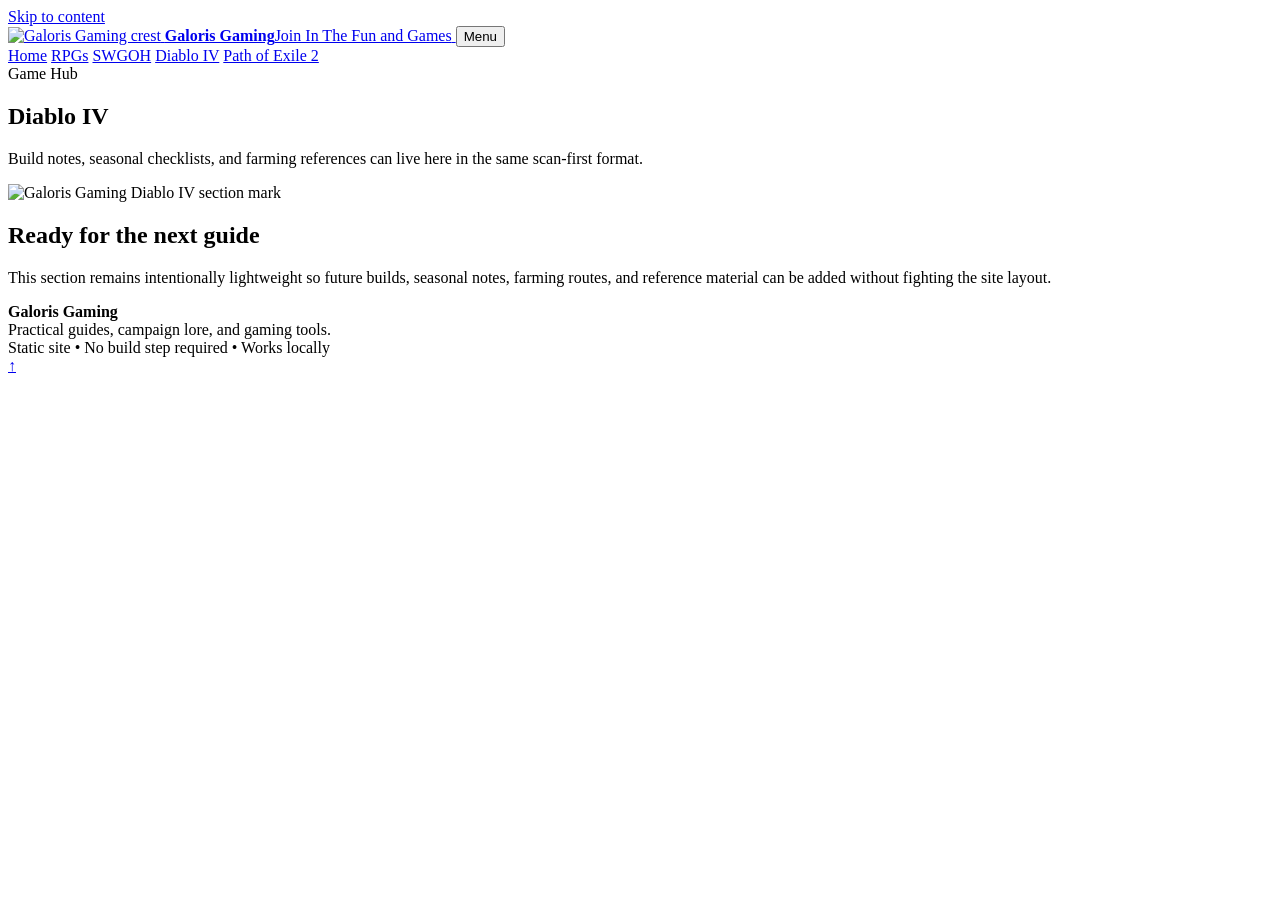
==== diablo4.html @ d92776c5 "Add files via upload" ====
<!doctype html><html lang="en"><head><meta charset="utf-8"><meta name="viewport" content="width=device-width,initial-scale=1">
<title>Diablo IV • Galoris Gaming</title><link rel="icon" type="image/png" href="assets/favicon.png"><link rel="stylesheet" href="assets/styles.css"></head><body data-page="diablo4">
<a class="skip-link" href="#content">Skip to content</a>
<header class="site-header">
  <div class="container nav-wrap">
    <a class="brand" href="index.html">
      <img src="assets/galoris-gaming-logo.png"  alt="Galoris Gaming crest">
      <span class="brand-copy"><strong>Galoris Gaming</strong><span>Join In The Fun and Games</span></span>
    </a>
    <button class="nav-toggle" aria-label="Toggle navigation">Menu</button>
    <nav class="site-nav" aria-label="Primary">
      <a href="index.html" data-page="home">Home</a>
      <a href="rpg.html" data-page="rpg">RPGs</a>
      <a href="swgoh.html" data-page="swgoh">SWGOH</a>
      <a href="diablo4.html" data-page="diablo4">Diablo IV</a>
      <a href="poe2.html" data-page="poe2">Path of Exile 2</a>
    </nav>
  </div>
</header>

<main id="content"><section class="hero"><div class="container hero-grid"><div><div class="eyebrow">Game Hub</div><h1>Diablo IV</h1><p class="lead">Build notes, seasonal checklists, and farming references can live here in the same scan-first format.</p></div><div class="hero-art"><img src="assets/diablo-mark.svg" alt="Galoris Gaming Diablo IV section mark"></div></div></section>
<section class="section"><div class="container"><div class="panel"><h2>Ready for the next guide</h2><p>This section remains intentionally lightweight so future builds, seasonal notes, farming routes, and reference material can be added without fighting the site layout.</p></div></div></section></main>
<footer class="site-footer">
  <div class="container footer-row">
    <div><strong>Galoris Gaming</strong><br>Practical guides, campaign lore, and gaming tools.</div>
    <div>Static site • No build step required • Works locally</div>
  </div>
</footer>
<a class="backtop" href="#content" aria-label="Back to top">↑</a>
<script src="assets/site.js"></script>
</body></html>
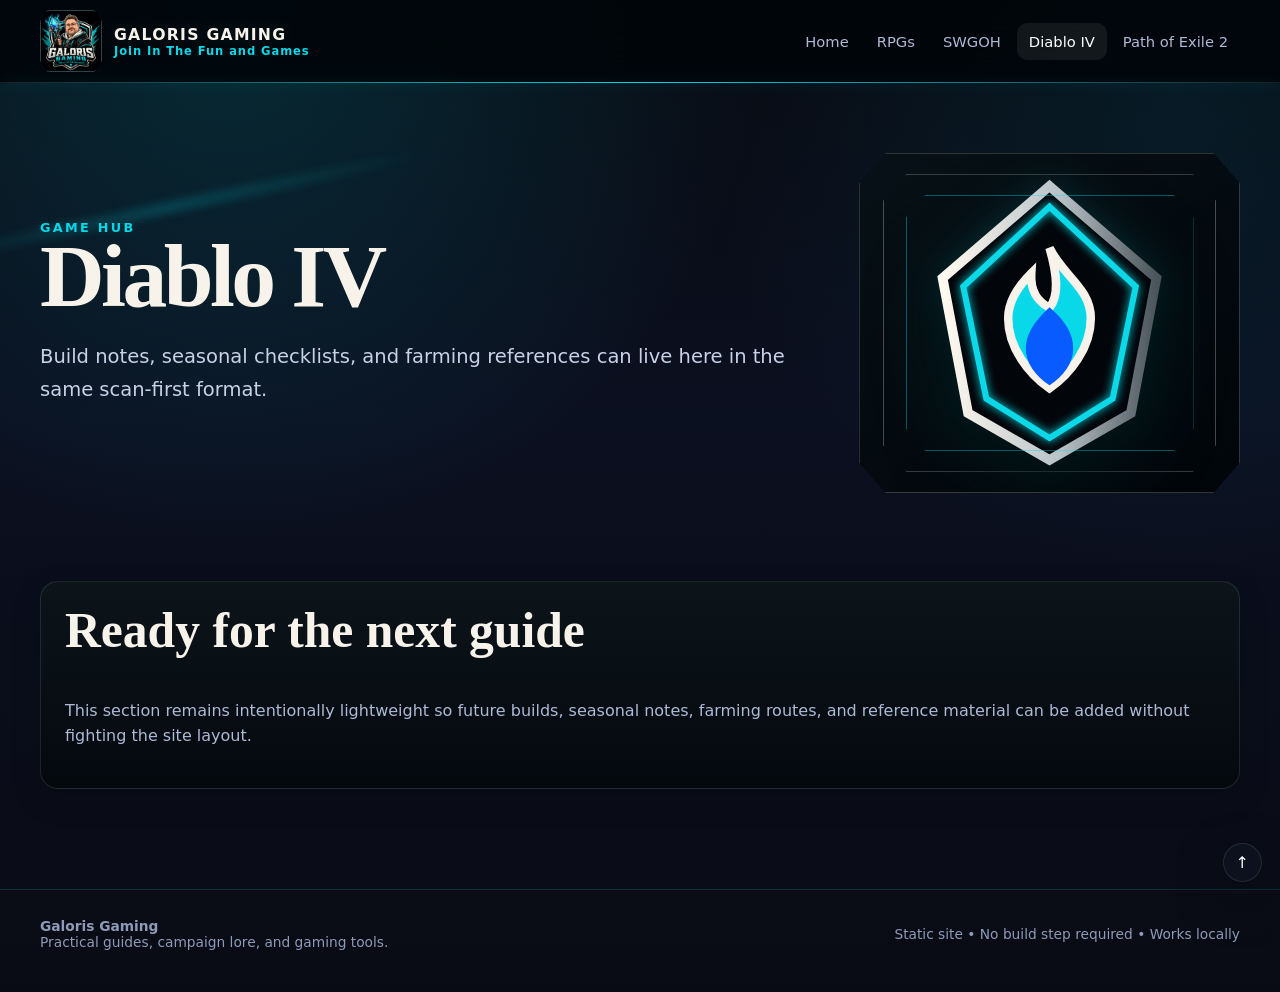
==== commit faf228f2: "Add files via upload" ====
--- a/diablo4.html
+++ b/diablo4.html
@@ -1,5 +1,5 @@
 <!doctype html><html lang="en"><head><meta charset="utf-8"><meta name="viewport" content="width=device-width,initial-scale=1">
-<title>Diablo IV • Galoris Gaming</title><link rel="icon" type="image/png" href="assets/favicon.png"><link rel="stylesheet" href="assets/styles.css"></head><body data-page="diablo4">
+<title>Diablo IV • Galoris Gaming</title><link rel="icon" type="image/png" href="assets/favicon.png"><link rel="stylesheet" href="assets/styles.css?v=20260903-1"></head><body data-page="diablo4">
 <a class="skip-link" href="#content">Skip to content</a>
 <header class="site-header">
   <div class="container nav-wrap">
@@ -27,5 +27,5 @@
   </div>
 </footer>
 <a class="backtop" href="#content" aria-label="Back to top">↑</a>
-<script src="assets/site.js"></script>
+<script src="assets/site.js?v=20260903-1"></script>
 </body></html>
--- a/assets/styles.css
+++ b/assets/styles.css
@@ -0,0 +1,291 @@
+
+:root{
+  --bg:#090b14;
+  --bg-2:#0e1220;
+  --panel:#13192a;
+  --panel-2:#171f34;
+  --ink:#edf2ff;
+  --muted:#aeb9d6;
+  --gold:#08d8e8;
+  --gold-2:#006878;
+  --violet:#087dff;
+  --cyan:#15e6ef;
+  --red:#ff766f;
+  --green:#63d69c;
+  --line:rgba(255,255,255,.10);
+  --shadow:0 18px 50px rgba(0,0,0,.34);
+  --radius:18px;
+  --max:1200px;
+}
+*{box-sizing:border-box}
+html{scroll-behavior:smooth}
+body{
+  margin:0;
+  font-family:Inter,ui-sans-serif,system-ui,-apple-system,BlinkMacSystemFont,"Segoe UI",sans-serif;
+  color:var(--ink);
+  background:
+    radial-gradient(circle at 18% 0%, rgba(0,216,232,.16), transparent 34rem),
+    radial-gradient(circle at 92% 10%, rgba(0,108,125,.16), transparent 30rem),
+    linear-gradient(180deg,#080a11 0%,#0b1020 42%,#090b14 100%);
+  min-height:100vh;
+}
+body:before{
+  content:"";
+  position:fixed;inset:0;pointer-events:none;opacity:.18;
+  background-image:linear-gradient(rgba(255,255,255,.025) 1px,transparent 1px),linear-gradient(90deg,rgba(255,255,255,.025) 1px,transparent 1px);
+  background-size:42px 42px;
+  mask-image:linear-gradient(to bottom,black,transparent 82%);
+}
+a{color:inherit}
+img{max-width:100%;display:block}
+button,input{font:inherit}
+.container{width:min(var(--max),calc(100% - 32px));margin-inline:auto}
+.skip-link{position:absolute;left:-9999px}
+.skip-link:focus{left:16px;top:16px;background:#fff;color:#000;padding:10px 14px;z-index:1000;border-radius:8px}
+.site-header{
+  position:sticky;top:0;z-index:100;
+  background:rgba(1,5,9,.90);backdrop-filter:blur(18px);
+  border-bottom:1px solid var(--line);
+}
+.nav-wrap{display:flex;align-items:center;gap:22px;min-height:82px}
+.brand{display:flex;align-items:center;gap:12px;text-decoration:none;min-width:max-content}
+.brand img{width:56px;height:56px;object-fit:contain;filter:drop-shadow(0 0 18px rgba(8,216,232,.28))}
+.brand-copy strong{display:block;letter-spacing:.08em;text-transform:uppercase;font-size:.98rem}
+.brand-copy span{display:block;color:var(--gold);font-size:.72rem;letter-spacing:.08em}
+.site-nav{display:flex;align-items:center;gap:4px;margin-left:auto}
+.site-nav a{padding:10px 12px;text-decoration:none;color:var(--muted);border-radius:10px;font-size:.92rem}
+.site-nav a:hover,.site-nav a.active{color:#fff;background:rgba(255,255,255,.07)}
+.nav-toggle{display:none;margin-left:auto;border:1px solid var(--line);background:var(--panel);color:#fff;border-radius:10px;padding:9px 11px}
+main{position:relative;z-index:1}
+.hero{padding:70px 0 44px}
+.hero-grid{display:grid;grid-template-columns:1.35fr .65fr;gap:28px;align-items:center}
+.eyebrow{color:var(--gold);font-size:.8rem;letter-spacing:.18em;text-transform:uppercase;font-weight:700}
+h1,h2,h3{font-family:Georgia,"Times New Roman",serif;margin-top:0}
+h1{font-size:clamp(2.5rem,7vw,5.6rem);line-height:.92;letter-spacing:-.04em;margin-bottom:22px}
+h2{font-size:clamp(1.8rem,4vw,3.1rem);line-height:1.02}
+h3{font-size:1.2rem}
+.lead{font-size:clamp(1.03rem,2vw,1.22rem);line-height:1.7;color:#c8d1e8;max-width:780px}
+.hero-art{
+  position:relative;min-height:340px;border:1px solid var(--line);border-radius:28px;overflow:hidden;
+  background:
+    radial-gradient(circle at 50% 35%,rgba(8,216,232,.22),transparent 24%),
+    radial-gradient(circle at 50% 50%,rgba(7,91,255,.18),transparent 44%),
+    linear-gradient(145deg,#14172a,#080a11);
+  box-shadow:var(--shadow)
+}
+.hero-art img{position:absolute;inset:10%;width:80%;height:80%;object-fit:contain;filter:drop-shadow(0 22px 26px rgba(0,0,0,.6))}
+.hero-art:before,.hero-art:after{content:"";position:absolute;border:1px solid rgba(247,243,234,.32);border-radius:50%;inset:10%;transform:rotate(18deg)}
+.hero-art:after{inset:22%;transform:rotate(-18deg);border-color:rgba(84,216,255,.25)}
+.hero-actions,.pill-row{display:flex;gap:10px;flex-wrap:wrap}
+.btn{
+  display:inline-flex;align-items:center;justify-content:center;gap:8px;
+  text-decoration:none;border-radius:999px;padding:11px 16px;border:1px solid var(--line);
+  background:rgba(255,255,255,.04);font-weight:700;font-size:.92rem
+}
+.btn.primary{background:linear-gradient(135deg,#00bccc,#006674);border-color:rgba(255,255,255,.16)}
+.btn.gold{background:linear-gradient(135deg,#f7f3ea,#aeb8bd);color:#061015}
+.badge,.tag{
+  display:inline-flex;align-items:center;gap:7px;padding:6px 10px;border-radius:999px;
+  border:1px solid var(--line);background:rgba(255,255,255,.04);color:#cfd8ef;font-size:.78rem
+}
+.tag.good{border-color:rgba(99,214,156,.35);color:#9aefc3}
+.tag.warn{border-color:rgba(8,216,232,.30);color:#dffcff}
+.tag.danger{border-color:rgba(255,122,122,.35);color:#ffaaaa}
+.section{padding:44px 0}
+.section-head{display:flex;gap:24px;justify-content:space-between;align-items:end;margin-bottom:20px}
+.section-head p{max-width:680px;color:var(--muted);line-height:1.65;margin:0}
+.card-grid{display:grid;grid-template-columns:repeat(3,minmax(0,1fr));gap:16px}
+.card,.panel{
+  background:linear-gradient(180deg,rgba(21,27,46,.96),rgba(14,18,32,.96));
+  border:1px solid var(--line);border-radius:var(--radius);box-shadow:0 10px 30px rgba(0,0,0,.18)
+}
+.card{padding:20px}
+.card p,.panel p{color:var(--muted);line-height:1.58}
+.card .kicker{color:var(--cyan);text-transform:uppercase;letter-spacing:.12em;font-size:.7rem;font-weight:800}
+.panel{padding:24px}
+.feature-card{min-height:220px;position:relative;overflow:hidden}
+.feature-card:after{content:"";position:absolute;width:180px;height:180px;border-radius:50%;right:-70px;bottom:-80px;background:radial-gradient(circle,rgba(8,216,232,.20),transparent 65%)}
+.quick-links{display:grid;grid-template-columns:repeat(4,minmax(0,1fr));gap:12px}
+.quick-link{padding:16px;border-radius:14px;border:1px solid var(--line);background:rgba(255,255,255,.035);text-decoration:none}
+.quick-link:hover{border-color:rgba(8,216,232,.45);background:rgba(8,216,232,.06)}
+.quick-link strong{display:block;margin-bottom:4px}
+.quick-link span{color:var(--muted);font-size:.83rem}
+.callout{border-left:3px solid var(--gold);padding:14px 16px;background:rgba(8,216,232,.07);border-radius:0 12px 12px 0;color:#dbe3f4}
+.callout.cyan{border-color:var(--cyan);background:rgba(8,216,232,.07)}
+.callout.red{border-color:var(--red);background:rgba(255,122,122,.07)}
+.metric-row{display:grid;grid-template-columns:repeat(4,minmax(0,1fr));gap:12px;margin:22px 0}
+.metric{padding:14px;border:1px solid var(--line);background:rgba(255,255,255,.035);border-radius:14px}
+.metric strong{display:block;font-size:1.4rem;color:#fff}
+.metric span{font-size:.78rem;color:var(--muted)}
+.timeline{position:relative;margin-top:24px}
+.timeline:before{content:"";position:absolute;left:17px;top:5px;bottom:5px;width:2px;background:linear-gradient(var(--gold),var(--violet),var(--cyan))}
+.timeline-item{position:relative;padding:0 0 26px 52px}
+.timeline-item:before{content:"";position:absolute;left:9px;top:3px;width:18px;height:18px;border-radius:50%;background:#0b0f1c;border:4px solid var(--gold);box-shadow:0 0 0 4px rgba(8,216,232,.08)}
+.timeline-item:nth-child(2n):before{border-color:var(--violet)}
+.timeline-item:nth-child(3n):before{border-color:var(--cyan)}
+.timeline-item p{margin:6px 0;color:var(--muted);line-height:1.55}
+.search-box{display:flex;gap:10px;margin:16px 0 22px}
+.search-box input{
+  width:100%;border:1px solid var(--line);background:#0b0f1b;color:#fff;border-radius:12px;padding:12px 14px;outline:none
+}
+.search-box input:focus{border-color:rgba(8,216,232,.5);box-shadow:0 0 0 3px rgba(8,216,232,.08)}
+.deity-grid{display:grid;grid-template-columns:repeat(3,minmax(0,1fr));gap:14px}
+.deity{padding:18px}
+.deity h3{margin-bottom:6px}
+.deity-meta{display:flex;gap:6px;flex-wrap:wrap;margin:10px 0}
+.deity dl{display:grid;grid-template-columns:92px 1fr;gap:6px 10px;margin:10px 0 0;font-size:.86rem}
+.deity dt{color:#8d9ab8}
+.deity dd{margin:0;color:#d9e1f1}
+details{border:1px solid var(--line);border-radius:14px;background:rgba(255,255,255,.025);overflow:hidden}
+details+details{margin-top:10px}
+summary{cursor:pointer;padding:16px 18px;font-weight:800;list-style:none}
+summary::-webkit-details-marker{display:none}
+summary:after{content:"+";float:right;color:var(--gold)}
+details[open] summary:after{content:"–"}
+.details-body{padding:0 18px 18px;color:var(--muted);line-height:1.58}
+.location-grid{display:grid;grid-template-columns:repeat(2,minmax(0,1fr));gap:16px}
+.location-card h3{font-size:1.45rem;margin-bottom:4px}
+.location-card .facts{display:grid;grid-template-columns:repeat(2,minmax(0,1fr));gap:8px;margin:14px 0}
+.fact{padding:10px 12px;background:rgba(255,255,255,.035);border-radius:10px;border:1px solid var(--line)}
+.fact b{display:block;font-size:.72rem;text-transform:uppercase;letter-spacing:.08em;color:#8fa0c4}
+.fact span{display:block;margin-top:4px}
+.mod-workflow{counter-reset:step;display:grid;gap:12px}
+.mod-step{position:relative;padding:20px 20px 20px 68px;border:1px solid var(--line);background:rgba(255,255,255,.03);border-radius:16px}
+.mod-step:before{
+  counter-increment:step;content:counter(step);
+  position:absolute;left:18px;top:18px;width:34px;height:34px;border-radius:10px;display:grid;place-items:center;
+  background:linear-gradient(135deg,#00d8e8,#00606c);font-weight:900
+}
+.mod-step h3{margin-bottom:6px}
+.mod-step p{margin:0;color:var(--muted);line-height:1.55}
+.check-row{display:flex;align-items:flex-start;gap:10px;padding:10px 12px;border:1px solid var(--line);border-radius:10px;background:rgba(0,0,0,.12)}
+.check-row input{margin-top:4px;accent-color:#08d8e8}
+.check-row label{line-height:1.45;color:#dbe3f4}
+.table-wrap{overflow-x:auto;border:1px solid var(--line);border-radius:14px}
+table{width:100%;border-collapse:collapse;min-width:640px;background:rgba(255,255,255,.02)}
+th,td{padding:12px 14px;text-align:left;border-bottom:1px solid var(--line);vertical-align:top}
+th{font-size:.76rem;letter-spacing:.08em;text-transform:uppercase;color:#9fb0d2;background:rgba(255,255,255,.04)}
+td{color:#dbe3f4;line-height:1.42}
+tr:last-child td{border-bottom:0}
+.rule-grid{display:grid;grid-template-columns:repeat(3,minmax(0,1fr));gap:14px}
+.rule{padding:16px;border-radius:14px;border:1px solid var(--line);background:rgba(255,255,255,.03)}
+.rule strong{display:block;margin-bottom:6px}
+.rule p{margin:0;font-size:.91rem}
+.site-footer{border-top:1px solid var(--line);margin-top:56px;padding:28px 0 42px;color:#8e9bb8;font-size:.86rem}
+.footer-row{display:flex;justify-content:space-between;gap:20px;align-items:center}
+.hidden-by-search{display:none!important}
+.section-nav{display:flex;gap:8px;flex-wrap:wrap;margin-top:20px}
+.section-nav a{font-size:.82rem;text-decoration:none}
+.backtop{position:fixed;right:18px;bottom:18px;z-index:20;border:1px solid var(--line);background:rgba(14,18,32,.9);color:#fff;border-radius:999px;padding:9px 12px;text-decoration:none;box-shadow:var(--shadow)}
+.source-note{font-size:.8rem;color:#8e9bb8;line-height:1.5}
+@media (max-width:900px){
+  .hero-grid,.location-grid{grid-template-columns:1fr}
+  .hero-art{min-height:260px}
+  .card-grid,.deity-grid{grid-template-columns:repeat(2,minmax(0,1fr))}
+  .quick-links,.metric-row{grid-template-columns:repeat(2,minmax(0,1fr))}
+  .site-nav{display:none;position:absolute;left:16px;right:16px;top:76px;flex-direction:column;align-items:stretch;background:#0c101d;border:1px solid var(--line);border-radius:14px;padding:8px;box-shadow:var(--shadow)}
+  .site-nav.open{display:flex}
+  .nav-toggle{display:block}
+  .site-nav a{padding:12px}
+}
+@media (max-width:620px){
+  .container{width:min(var(--max),calc(100% - 22px))}
+  .hero{padding-top:44px}
+  .card-grid,.deity-grid,.rule-grid{grid-template-columns:1fr}
+  .quick-links,.metric-row{grid-template-columns:1fr 1fr}
+  .section-head{display:block}
+  .section-head p{margin-top:8px}
+  .brand-copy span{display:none}
+  .footer-row{display:block}
+  .location-card .facts{grid-template-columns:1fr}
+}
+
+/* Galoris Gaming brand layer */
+:root{
+  --brand-cyan:#08d8e8;
+  --brand-cyan-deep:#00606c;
+  --brand-blue:#087dff;
+  --brand-ivory:#f7f3ea;
+  --brand-steel:#aeb8bd;
+  --brand-black:#010509;
+}
+body{background-color:var(--brand-black)}
+.site-header:after{
+  content:"";position:absolute;left:0;right:0;bottom:-1px;height:1px;
+  background:linear-gradient(90deg,transparent,var(--brand-cyan),transparent);
+  box-shadow:0 0 14px rgba(8,216,232,.45)
+}
+.brand img{
+  width:62px;height:62px;border-radius:10px;object-fit:cover;
+  object-position:center;clip-path:polygon(12% 0,88% 0,100% 18%,100% 82%,88% 100%,12% 100%,0 82%,0 18%);
+  border:1px solid rgba(247,243,234,.18)
+}
+.brand-copy strong{color:var(--brand-ivory);text-shadow:0 0 18px rgba(8,216,232,.18)}
+.brand-copy span{color:var(--brand-cyan);font-weight:800}
+.hero{overflow:hidden;position:relative}
+.hero:before{
+  content:"";position:absolute;left:-8vw;top:120px;width:42vw;height:10px;transform:rotate(-12deg);
+  background:linear-gradient(90deg,transparent,rgba(8,216,232,.5),transparent);filter:blur(5px);opacity:.45
+}
+.hero-art{
+  border-radius:24px;
+  clip-path:polygon(7% 0,93% 0,100% 9%,100% 91%,93% 100%,7% 100%,0 91%,0 9%);
+  border-color:rgba(247,243,234,.18);
+  background:radial-gradient(circle at 50% 45%,rgba(8,216,232,.16),transparent 42%),linear-gradient(145deg,#071117,#010509);
+}
+.hero-art:before{inset:6%;border-radius:24px;border-color:rgba(247,243,234,.28);transform:none;clip-path:polygon(7% 0,93% 0,100% 9%,100% 91%,93% 100%,7% 100%,0 91%,0 9%)}
+.hero-art:after{inset:12%;border-radius:20px;border-color:rgba(8,216,232,.38);transform:none;clip-path:polygon(7% 0,93% 0,100% 9%,100% 91%,93% 100%,7% 100%,0 91%,0 9%)}
+.hero-art img{inset:4%;width:92%;height:92%;filter:drop-shadow(0 20px 34px rgba(0,0,0,.72)) drop-shadow(0 0 16px rgba(8,216,232,.18))}
+.home-logo-art img{inset:0;width:100%;height:100%;object-fit:cover}
+.eyebrow{color:var(--brand-cyan);text-shadow:0 0 12px rgba(8,216,232,.18)}
+h1,h2,h3{color:var(--brand-ivory)}
+.card,.panel{
+  border-color:rgba(174,184,189,.15);
+  background:linear-gradient(180deg,rgba(12,21,27,.97),rgba(4,9,14,.98));
+}
+.card:hover{border-color:rgba(8,216,232,.26)}
+.card .kicker{color:var(--brand-cyan)}
+.btn{border-color:rgba(174,184,189,.18)}
+.btn.primary{box-shadow:inset 0 0 0 1px rgba(247,243,234,.08),0 0 24px rgba(8,216,232,.10)}
+.btn.gold{box-shadow:0 0 24px rgba(247,243,234,.08)}
+.tag{background:rgba(8,216,232,.035)}
+.callout{border-left-color:var(--brand-cyan)}
+.timeline:before{background:linear-gradient(var(--brand-ivory),var(--brand-cyan),var(--brand-blue))}
+.timeline-item:before{border-color:var(--brand-ivory)}
+.timeline-item:nth-child(2n):before{border-color:var(--brand-cyan)}
+.timeline-item:nth-child(3n):before{border-color:var(--brand-blue)}
+summary:after{color:var(--brand-cyan)}
+.mod-step:before{color:#001014;box-shadow:0 0 20px rgba(8,216,232,.18)}
+.section-head{position:relative;padding-bottom:10px}
+.section-head:before{
+  content:"";position:absolute;left:0;bottom:0;width:110px;height:4px;
+  background:linear-gradient(90deg,var(--brand-cyan),transparent);
+  clip-path:polygon(0 0,100% 0,92% 100%,0 100%)
+}
+.brand-divider{
+  height:18px;margin:12px 0 0;
+  background:url("galoris-crystal.svg") center/18px 18px no-repeat,
+             linear-gradient(90deg,transparent,rgba(8,216,232,.65) 45%,transparent 45%,transparent 55%,rgba(8,216,232,.65) 55%,transparent);
+  opacity:.65
+}
+.site-footer{border-top-color:rgba(8,216,232,.18)}
+
+.card-mark{
+  width:54px;height:54px;object-fit:contain;margin:0 0 12px auto;
+  filter:drop-shadow(0 0 12px rgba(8,216,232,.16));
+}
+.feature-card{transition:transform .18s ease,border-color .18s ease,background .18s ease}
+.feature-card:hover{transform:translateY(-2px);background:linear-gradient(180deg,rgba(12,28,34,.98),rgba(4,9,14,.98))}
+.feature-card .kicker{margin-top:-54px}
+@media(max-width:620px){.card-mark{width:46px;height:46px}.feature-card .kicker{margin-top:-46px}}
+
+@media(min-width:1000px){
+  body[data-page="home"] .card-grid{grid-template-columns:repeat(4,minmax(0,1fr))}
+}
+
+/* SWGOH hub additions */
+.swgoh-hub-grid{grid-template-columns:repeat(3,minmax(0,1fr))}
+.image-feature-card{padding-top:154px}
+.image-feature-card .feature-banner{position:absolute;left:0;right:0;top:0;width:100%;height:132px;object-fit:cover;object-position:center 42%;border-bottom:1px solid rgba(8,216,232,.16);filter:saturate(.94) contrast(1.03)}
+.image-feature-card .kicker{margin-top:0}
+@media(max-width:900px){.swgoh-hub-grid{grid-template-columns:1fr}}
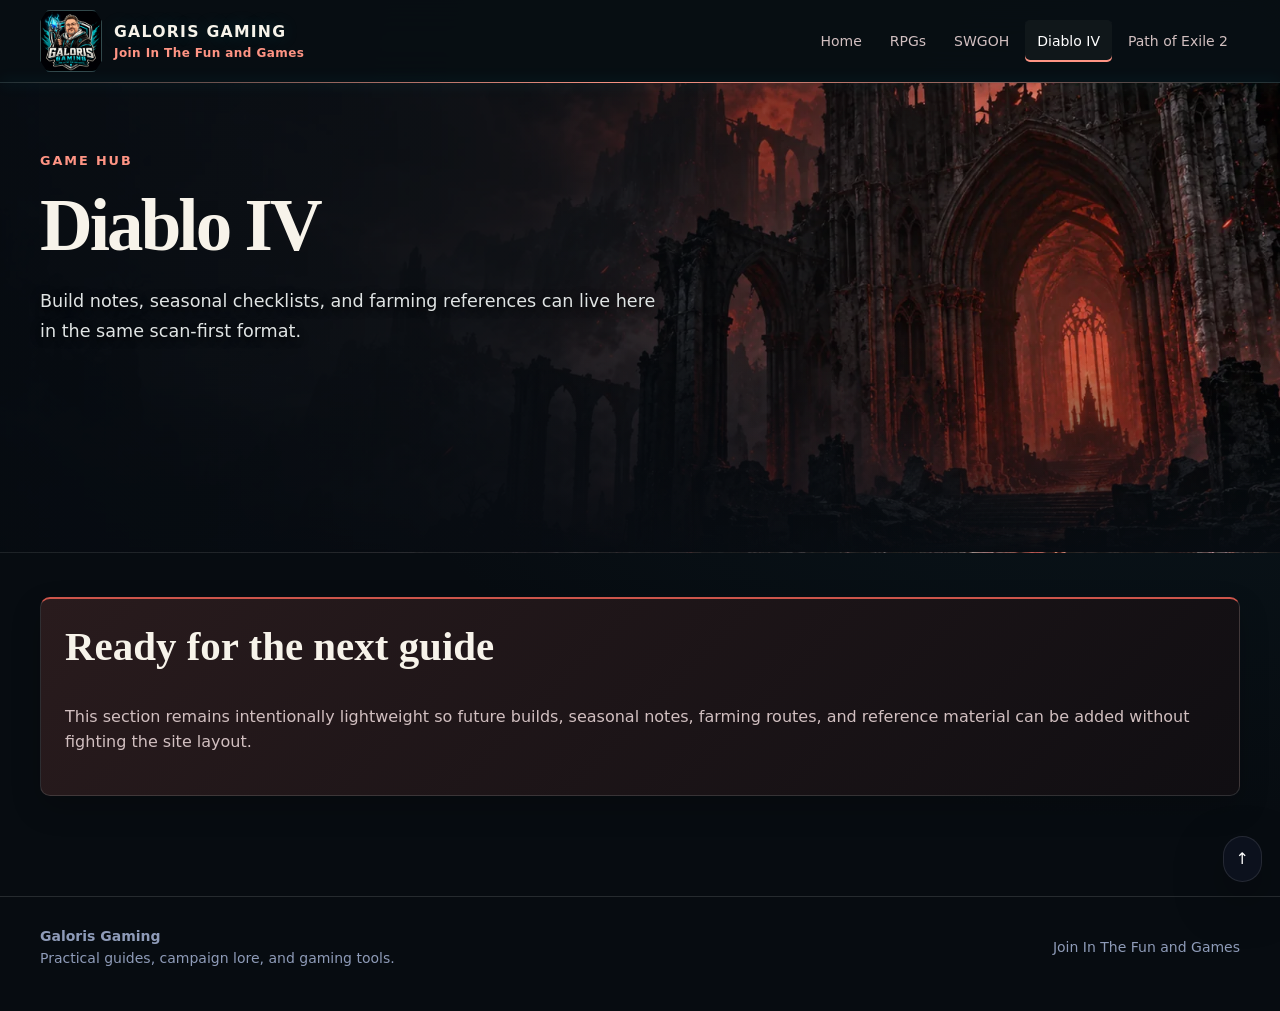
==== commit d0ddc213: "Add files via upload" ====
--- a/diablo4.html
+++ b/diablo4.html
@@ -1,5 +1,5 @@
 <!doctype html><html lang="en"><head><meta charset="utf-8"><meta name="viewport" content="width=device-width,initial-scale=1">
-<title>Diablo IV • Galoris Gaming</title><link rel="icon" type="image/png" href="assets/favicon.png"><link rel="stylesheet" href="assets/styles.css?v=20260903-1"></head><body data-page="diablo4">
+<title>Diablo IV • Galoris Gaming</title><link rel="icon" type="image/png" href="assets/favicon.png"><link rel="stylesheet" href="assets/styles.css?v=20260908-premium"><link rel="stylesheet" href="assets/premium.css?v=20260908-premium"></head><body data-page="diablo4">
 <a class="skip-link" href="#content">Skip to content</a>
 <header class="site-header">
   <div class="container nav-wrap">
@@ -18,14 +18,14 @@
   </div>
 </header>
 
-<main id="content"><section class="hero"><div class="container hero-grid"><div><div class="eyebrow">Game Hub</div><h1>Diablo IV</h1><p class="lead">Build notes, seasonal checklists, and farming references can live here in the same scan-first format.</p></div><div class="hero-art"><img src="assets/diablo-mark.svg" alt="Galoris Gaming Diablo IV section mark"></div></div></section>
+<main id="content"><section class="hero"><div class="container hero-grid"><div><div class="eyebrow">Game Hub</div><h1>Diablo IV</h1><p class="lead">Build notes, seasonal checklists, and farming references can live here in the same scan-first format.</p></div></div></section>
 <section class="section"><div class="container"><div class="panel"><h2>Ready for the next guide</h2><p>This section remains intentionally lightweight so future builds, seasonal notes, farming routes, and reference material can be added without fighting the site layout.</p></div></div></section></main>
 <footer class="site-footer">
   <div class="container footer-row">
     <div><strong>Galoris Gaming</strong><br>Practical guides, campaign lore, and gaming tools.</div>
-    <div>Static site • No build step required • Works locally</div>
+    <div>Join In The Fun and Games</div>
   </div>
 </footer>
 <a class="backtop" href="#content" aria-label="Back to top">↑</a>
-<script src="assets/site.js?v=20260903-1"></script>
+<script src="assets/site.js?v=20260908-premium"></script>
 </body></html>
--- a/assets/premium.css
+++ b/assets/premium.css
@@ -0,0 +1,77 @@
+/* Galoris visual edition. Parent skins deliberately exclude the alliance. */
+body:not(.aa-page){--accent:#64e8eb;--accent-dark:#086b78;--surface:#101c23;--gold:var(--accent);--cyan:var(--accent);--brand-cyan:var(--accent);--muted:#bbc8cc;background:radial-gradient(ellipse at 90% 15%,#12313955,transparent 55%),#070c11;font-size:1rem;line-height:1.6}
+body[data-page="home"]{--art:url('art/home.webp')}
+body[data-page="swgoh"]:not(.aa-page){--art:url('art/swgoh.webp');--accent:#88d5ff;--accent-dark:#195485;--surface:#101d2c}
+body[data-page="poe2"]{--art:url('art/poe2.webp');--accent:#e3bb7b;--accent-dark:#7e4d25;--surface:#231d18;--muted:#d0c5b7;--brand-blue:#956133;--brand-ivory:#f8eedc}
+body[data-page="diablo4"]{--art:url('art/diablo.webp');--accent:#ff9484;--accent-dark:#871e25;--surface:#251719;--muted:#d1bfc0}
+body[data-page="rpg"]{--art:url('art/rpg.webp');--accent:#e1c896;--accent-dark:#78613a;--surface:#20231f;--muted:#cbcbbf}
+body:not(.aa-page):before{opacity:.08;background-size:72px 72px}
+body:not(.aa-page) h1{font-size:clamp(2.7rem,5.7vw,5.5rem);line-height:1.06;letter-spacing:-.04em;margin:16px 0 22px}
+body:not(.aa-page) h2{font-size:clamp(1.8rem,3.2vw,2.8rem);line-height:1.15}
+body:not(.aa-page) h3{font-size:1.4rem;line-height:1.25;margin:12px 0}
+body[data-page="home"] h1,body[data-page="swgoh"]:not(.aa-page) h1,body:not(.aa-page) .brand-copy{font-family:ui-sans-serif,system-ui,sans-serif;font-weight:750}
+body:not(.aa-page) .site-header{background:#080e13ed;border-bottom-color:#a8dfe52a}
+body:not(.aa-page) .brand img{width:62px;height:62px}
+body:not(.aa-page) .brand-copy span{font-size:.75rem;letter-spacing:.035em}
+body:not(.aa-page) .site-nav a{border-radius:5px;font-size:.875rem}
+body:not(.aa-page) .site-nav a.active{box-shadow:inset 0 -2px var(--accent);background:#ffffff09}
+body:not(.aa-page) .hero{position:relative;isolation:isolate;padding:68px 0 62px;min-height:470px;background:linear-gradient(90deg,#060b11ed 0%,#080c12bd 42%,#080c1220 80%),linear-gradient(0deg,#070c11,transparent 45%),var(--art) center/cover;border-bottom:1px solid #ffffff18}
+body:not(.aa-page) .hero:before{display:none}
+body:not(.aa-page) .hero-grid{grid-template-columns:minmax(0,760px);position:relative}
+body:not(.aa-page) .hero .lead{max-width:620px;color:#e0e4e4;text-shadow:0 2px 10px #000;font-size:1.1rem}
+body[data-page="home"] .hero-grid{grid-template-columns:1.5fr .6fr;gap:65px}
+body[data-page="home"] .hero{min-height:490px}
+body[data-page="home"] .home-logo-art{min-height:300px;background:#050b10a6;border:1px solid #a7edf440;clip-path:none;border-radius:50%;box-shadow:0 0 65px #26d8ec16;aspect-ratio:1}
+body[data-page="home"] .home-logo-art:before,body[data-page="home"] .home-logo-art:after{display:none}
+body[data-page="home"] .home-logo-art img{object-fit:contain;border-radius:50%;inset:5%;width:90%;height:90%}
+body:not(.aa-page) .eyebrow,body:not(.aa-page) .card .kicker{color:var(--accent);font-size:.8rem;letter-spacing:.15em;text-shadow:none}
+body:not(.aa-page) .btn{border-radius:6px;padding:12px 18px;background:#0a101cba;border-color:#ffffff3b;min-height:46px;font-size:.9rem;transition:background .2s,transform .2s}
+body:not(.aa-page) .btn.primary{background:linear-gradient(120deg,var(--accent-dark),#101a21);border-color:var(--accent);color:#fff;box-shadow:0 8px 24px #0004}
+body:not(.aa-page) .btn.gold{background:#e0f7f5;color:#09171b;border-color:#e0f7f5}
+body:not(.aa-page) .btn:hover{transform:translateY(-2px);filter:brightness(1.14)}
+body:not(.aa-page) .section{padding:44px 0}
+body:not(.aa-page) .section-head{align-items:center;margin-bottom:28px;gap:32px}
+body:not(.aa-page) .section-head h2{margin:7px 0 12px}
+body:not(.aa-page) .section-head p{max-width:470px}
+body:not(.aa-page) .section-head:before{background:linear-gradient(90deg,var(--accent),transparent);height:2px;width:180px}
+body:not(.aa-page) .card,body:not(.aa-page) .panel{background:linear-gradient(135deg,var(--surface),#090e13);border:1px solid #d2e5e526;border-radius:10px;box-shadow:0 12px 30px #0003}
+body:not(.aa-page) .card{padding:24px}
+body:not(.aa-page) .card p{margin-bottom:0}
+body:not(.aa-page) .feature-card{transition:transform .24s,border-color .24s,box-shadow .24s}
+body:not(.aa-page) .feature-card:after{display:none}
+body:not(.aa-page) a.feature-card:hover{transform:translateY(-5px);border-color:var(--accent);box-shadow:0 16px 36px #0008}
+body:not(.aa-page) .feature-card .kicker{margin-top:0}
+.game-cover{width:calc(100% + 48px);max-width:none;height:210px;object-fit:cover;margin:-24px -24px 24px;border-bottom:1px solid #ffffff20;transition:filter .25s}
+a:hover .game-cover{filter:brightness(1.15)}
+body[data-page="home"] .card-grid{grid-template-columns:repeat(4,minmax(0,1fr));gap:20px}
+body[data-page="home"] .feature-card{padding:24px 22px 28px}
+body[data-page="home"] .game-cover{margin:-24px -22px 24px;width:calc(100% + 44px);height:225px}
+body[data-page="home"] .card h3{font-size:1.5rem;min-height:3.2rem}
+body[data-page="home"] .card p{font-size:.95rem}
+.holo-decoration{height:88px;border:1px solid #86d7fa24;margin:-8px -8px 24px;background:repeating-linear-gradient(0deg,transparent 0 5px,#90dafa09 5px 6px),linear-gradient(135deg,#12354c,#0a1421);display:grid;place-items:center;color:#a6e6ff;font-size:3rem}
+body:not(.aa-page) .image-feature-card{padding-top:160px}
+body:not(.aa-page) .image-feature-card .feature-banner{height:137px;object-fit:contain;background:#02080b}
+body[data-page="rpg"] .panel,body[data-page="rpg"] .location-card{border-top:2px solid #bfa66b70;background:linear-gradient(125deg,#2a2b23,#111915)}
+body[data-page="rpg"] .deity{border-radius:3px;border-top-color:#d6c09270}
+body[data-page="rpg"] .section-nav .btn{background:#101610cc}
+body[data-page="diablo4"] .panel{border-top:2px solid #cd554b;background:linear-gradient(135deg,#291b1d,#100e12)}
+body[data-page="poe2"] .varashta-hero{display:block;background:linear-gradient(90deg,#18140df5,#18140dd9 58%,#18140d55),var(--art) center/cover;border-color:#b8996255;padding:28px}
+.varashta-hero>div:first-child{max-width:840px}
+body[data-page="poe2"] .varashta-hero h1{font-size:clamp(2rem,4vw,3.2rem)}
+body[data-page="poe2"] .varashta-intro{padding-top:26px}
+body[data-page="poe2"] .varashta-toolbar,body[data-page="poe2"] .varashta-side,body[data-page="poe2"] .varashta-tabs{background:#171710}
+body[data-page="poe2"] .varashta-content{background:#10120f}
+body[data-page="poe2"] .vr-primary{background:#71532e;color:#fff}
+body[data-page="poe2"] .varashta-zbtn.active{background:#332d21}
+body[data-page="poe2"] .varashta-task{background:linear-gradient(135deg,#24251d,#161a17);border-color:#c3b58e33}
+body:not(.aa-page) .site-footer{border-color:#ffffff20;font-size:.875rem}
+/* Independent Animated Academy: retain all branding, tighten readability and interaction. */
+.aa-page .aa-hero h1{line-height:1.03}
+.aa-page .aa-card{transition:border-color .2s,box-shadow .2s}
+.aa-page .aa-card:hover{border-color:#04e3ea70;box-shadow:0 10px 32px #0005}
+.aa-page .aa-hero-figure img{object-fit:contain}
+:where(a,button,input,summary,select):focus-visible{outline:3px solid #f2d58e;outline-offset:4px}
+:target{scroll-margin-top:110px}
+@media(max-width:1050px){body[data-page="home"] .card-grid{grid-template-columns:repeat(2,minmax(0,1fr))}body[data-page="home"] .hero-grid{gap:30px;grid-template-columns:1.4fr .6fr}body[data-page="home"] .home-logo-art{min-height:210px}.brand-copy span{max-width:210px}.nav-wrap{flex-wrap:wrap}}
+@media(max-width:760px){body:not(.aa-page) .hero{min-height:0;padding:44px 0;background-position:65% center}body[data-page="home"] .hero-grid{grid-template-columns:1fr}body[data-page="home"] .home-logo-art{display:none}body:not(.aa-page) h1{font-size:clamp(2.5rem,9vw,4rem)}body:not(.aa-page) .section-head{display:block}body:not(.aa-page) .card-grid{grid-template-columns:1fr}body:not(.aa-page) .section{padding:30px 0}body:not(.aa-page) .hero .lead{font-size:1rem}.game-cover,body[data-page="home"] .game-cover{height:200px}body[data-page="home"] .card h3{min-height:0}body:not(.aa-page) .brand-copy strong{font-size:.85rem}body:not(.aa-page) .brand img{width:46px;height:46px}body:not(.aa-page) .brand-copy span{font-size:.75rem}.nav-wrap{gap:10px}.footer-row{align-items:flex-start;flex-direction:column}}
+@media(prefers-reduced-motion:reduce){html{scroll-behavior:auto!important}*,*:before,*:after{animation:none!important;transition:none!important;scroll-behavior:auto!important}body:not(.aa-page) a.feature-card:hover,body:not(.aa-page) .btn:hover{transform:none}}
